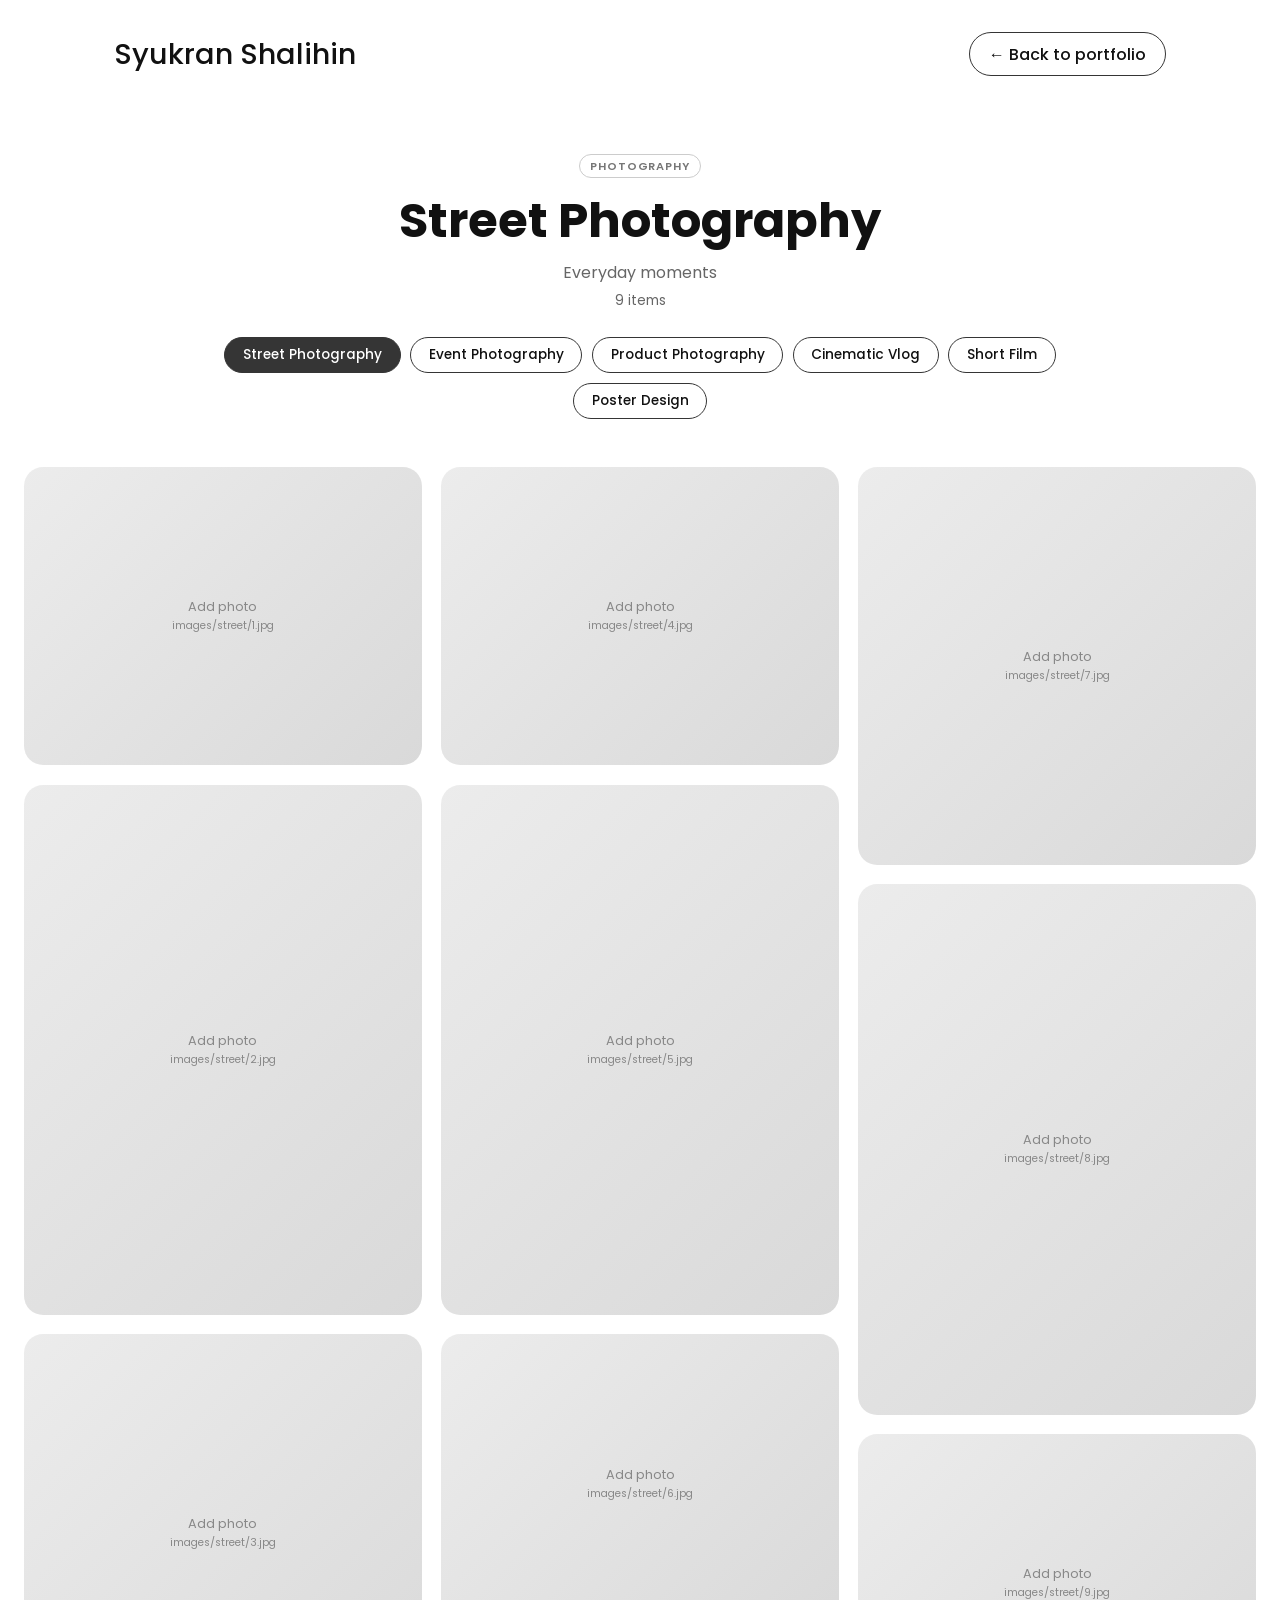
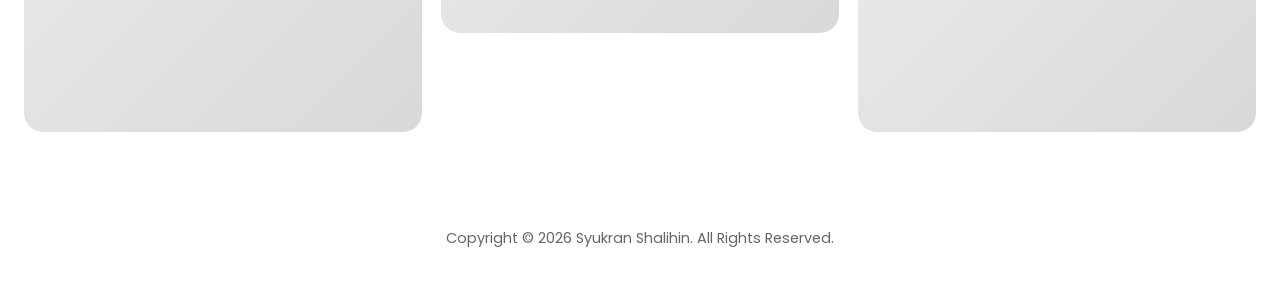
==== work.html @ bbb79373 "Add category pages" ====
<!DOCTYPE html>
<html lang="en">
<head>
  <meta charset="UTF-8" />
  <meta name="viewport" content="width=device-width, initial-scale=1.0" />
  <title>Gallery</title>
  <link rel="preconnect" href="https://fonts.googleapis.com" />
  <link rel="preconnect" href="https://fonts.gstatic.com" crossorigin />
  <link href="https://fonts.googleapis.com/css2?family=Poppins:wght@300;400;500;600;700&display=swap" rel="stylesheet" />
  <link rel="stylesheet" href="style.css" />
  <link rel="stylesheet" href="work.css" />
</head>
<body class="work-page">
  <nav class="nav">
    <a href="index.html" class="logo" id="logo"></a>
    <a href="index.html#gallery" class="back">← Back to portfolio</a>
  </nav>

  <header class="work-head">
    <span class="tag" id="w-tag"></span>
    <h1 id="w-title"></h1>
    <p id="w-caption"></p>
    <p class="count" id="w-count"></p>
    <div class="filters" id="w-other"></div>
  </header>

  <main class="work-main">
    <div id="w-grid"></div>
    <p class="empty-msg" id="w-empty" hidden>No items yet. Add photos or videos in <code>config.js</code>.</p>
  </main>

  <!-- LIGHTBOX -->
  <div class="lightbox" id="lb" hidden>
    <button class="lb-close" aria-label="Close">✕</button>
    <button class="lb-nav lb-prev" aria-label="Previous">‹</button>
    <figure>
      <img id="lb-img" alt="" />
      <figcaption id="lb-cap"></figcaption>
    </figure>
    <button class="lb-nav lb-next" aria-label="Next">›</button>
    <span class="lb-count" id="lb-count"></span>
  </div>

  <footer><p id="copy"></p></footer>

  <script src="config.js"></script>
  <script src="work.js"></script>
</body>
</html>
---- style.css ----
* { margin: 0; padding: 0; box-sizing: border-box; }
html { scroll-behavior: smooth; }
body { font-family: "Poppins", sans-serif; color: #111; background: #fff; }
a { color: inherit; text-decoration: none; }

/* NAV */
.nav { display: flex; justify-content: space-between; align-items: center;
  height: 15vh; max-width: 1100px; margin: 0 auto; padding: 0 1.5rem; }
.logo { font-size: 1.8rem; font-weight: 500; }
.nav-links { display: flex; gap: 2rem; list-style: none; font-size: 1.1rem; }
.nav-links a:hover { color: #888; text-decoration: underline; text-underline-offset: 1rem;
  text-decoration-color: #b5b5b5; }
.hamburger { display: none; background: none; border: 0; cursor: pointer; }
.hamburger span { display: block; width: 28px; height: 2px; background: #111; margin: 6px 0; transition: .3s; }
.hamburger.open span:nth-child(1) { transform: translateY(8px) rotate(45deg); }
.hamburger.open span:nth-child(2) { opacity: 0; }
.hamburger.open span:nth-child(3) { transform: translateY(-8px) rotate(-45deg); }
.mobile-menu { display: none; flex-direction: column; text-align: center; gap: 1rem;
  max-height: 0; overflow: hidden; transition: max-height .3s; background: #fff; }
.mobile-menu.open { max-height: 300px; padding-bottom: 1rem; }

/* SECTIONS */
section { min-height: fit-content; padding: 4vh 1.5rem 10vh; max-width: 1100px; margin: 0 auto; }
.small { font-weight: 600; color: #555; }
.center { text-align: center; }
.title { font-size: 3rem; text-align: center; margin-bottom: 3rem; }

/* PHOTOS */
.photo { background: #eee center/cover no-repeat; position: relative; }
.photo.empty { background-image: linear-gradient(135deg,#ececec,#d9d9d9); }
.photo.empty::after { content: "Add photo"; position: absolute; inset: 0; display: grid;
  place-items: center; color: #888; font-size: .9rem; }

/* HERO */
.hero { display: flex; justify-content: center; align-items: center; gap: 5rem; min-height: 80vh; }
.hero-pic { width: 400px; height: 400px; border-radius: 50%; flex-shrink: 0; }
.hero-text { text-align: center; }
.hero-text h1 { font-size: 3rem; margin: .3rem 0; }
.role { font-size: 1.6rem; color: #555; font-weight: 600; margin-bottom: 1.5rem; }
.btns { display: flex; justify-content: center; gap: 1rem; }
.btn { font-weight: 600; padding: 1rem; width: 8.5rem; border-radius: 2rem;
  border: 2px solid #353535; transition: .3s; font-size: .9rem; cursor: pointer; }
.btn-outline:hover { background: #353535; color: #fff; }
.btn-dark { background: #353535; color: #fff; }
.btn-dark:hover { background: #000; }
.socials { display: flex; justify-content: center; gap: 1rem; margin-top: 1.2rem; }
.socials a { width: 34px; height: 34px; border-radius: 50%; background: #111; color: #fff;
  display: grid; place-items: center; transition: .2s; }
.socials a:hover { transform: translateY(-3px); }
.socials svg { width: 17px; height: 17px; fill: #fff; }

/* ABOUT */
.about-wrap { display: flex; gap: 4rem; align-items: center; }
.about-pic { width: 400px; height: 400px; border-radius: 2rem; flex-shrink: 0; }
.cards { display: flex; gap: 2rem; margin-bottom: 2rem; }
.card { flex: 1; padding: 1.5rem; border: 1px solid #a3a3a3; border-radius: 2rem; text-align: center; }
.card .icon { font-size: 1.8rem; }
.card h3 { margin: .4rem 0; }
.about-text { color: #555; line-height: 1.7; }

/* SKILLS */
.skills { display: flex; gap: 2rem; }
.skill-box { flex: 1; padding: 1.5rem 2rem; border: 1px solid #a3a3a3; border-radius: 2rem; }
.skill-box h3 { text-align: center; color: #555; font-size: 1.6rem; margin-bottom: 2rem; }
.skill-list { display: grid; grid-template-columns: 1fr 1fr; gap: 1.8rem 1rem; }
.skill { display: flex; gap: .7rem; align-items: flex-start; }
.check { width: 22px; height: 22px; border-radius: 50%; background: #111; color: #fff;
  display: grid; place-items: center; font-size: .75rem; flex-shrink: 0; margin-top: 3px; }
.skill h4 { font-size: 1.05rem; }
.skill p { color: #666; font-size: .9rem; }

/* GALLERY */
.grid { display: grid; grid-template-columns: repeat(3, 1fr); gap: 1.5rem; }
.tile { border: 1px solid #a3a3a3; border-radius: 2rem; padding: 1rem; background: #fafafa;
  transition: transform .3s, box-shadow .3s; }
.tile:hover { transform: translateY(-6px); box-shadow: 0 12px 30px rgba(0,0,0,.08); }
.tile .photo { aspect-ratio: 4/3; border-radius: 1.4rem; }
.tile h3 { margin-top: 1rem; text-align: center; }
.tile p { text-align: center; color: #666; font-size: .9rem; }
.tile .view { display: block; width: fit-content; margin: .8rem auto 0; }

.tile[hidden] { display: none; }
a.tile { display: block; cursor: pointer; }
.open-hint { display: block; text-align: center; margin-top: .7rem; font-size: .85rem; font-weight: 600;
  color: #353535; opacity: .55; transition: opacity .3s; }
.tile:hover .open-hint { opacity: 1; }
.photo.empty .play { top: auto; bottom: 14px; width: 40px; height: 40px; font-size: .85rem; }
.tag { display: block; width: fit-content; margin: .9rem auto 0; font-size: .7rem; font-weight: 600;
  letter-spacing: .08em; text-transform: uppercase; color: #777; border: 1px solid #ccc;
  border-radius: 1rem; padding: .15rem .6rem; }
.tile .tag + h3 { margin-top: .4rem; }
.play { position: absolute; inset: 0; margin: auto; width: 54px; height: 54px; border-radius: 50%;
  background: rgba(0,0,0,.6); color: #fff; display: grid; place-items: center; font-size: 1.1rem;
  padding-left: 4px; transition: transform .3s; z-index: 1; }
.tile:hover .play { transform: scale(1.12); }
.filters { display: flex; justify-content: center; flex-wrap: wrap; gap: .6rem; margin: -1.5rem 0 2rem; }
.filters button { font: 500 .9rem Poppins; padding: .5rem 1.2rem; border-radius: 2rem;
  border: 1px solid #353535; background: #fff; cursor: pointer; transition: .2s; }
.filters button:hover, .filters button.active { background: #353535; color: #fff; }

/* CONTACT */
.contact-box { display: flex; justify-content: center; flex-wrap: wrap; gap: 2rem;
  border: 1px solid #a3a3a3; border-radius: 2rem; padding: 1.2rem 2rem;
  width: fit-content; margin: 0 auto; }
.contact-box a { display: flex; align-items: center; gap: .6rem; }
.contact-box a:hover { color: #888; }
.contact-box svg { width: 24px; height: 24px; }

footer { padding-bottom: 3rem; }
footer .nav-links { justify-content: center; margin-bottom: 1.5rem; }
#copy { text-align: center; color: #666; font-size: .9rem; }

/* REVEAL ANIMATION */
.reveal { opacity: 0; transform: translateY(30px); transition: opacity .8s, transform .8s; }
.reveal.show { opacity: 1; transform: none; }

/* PHOTO EDITOR */
#edit-toggle { position: fixed; right: 1rem; bottom: 1rem; z-index: 50; padding: .7rem 1.1rem;
  border-radius: 2rem; border: 0; background: #111; color: #fff; font: 500 .85rem Poppins; cursor: pointer;
  box-shadow: 0 6px 20px rgba(0,0,0,.2); }
body.editing #edit-toggle { background: #e2483d; }
body.editing .photo { cursor: pointer; outline: 3px dashed #e2483d; outline-offset: 4px; }
body.editing .photo::before { content: "Click to change"; position: absolute; left: 50%; bottom: 10px;
  transform: translateX(-50%); background: rgba(0,0,0,.7); color: #fff; font-size: .75rem;
  padding: .3rem .7rem; border-radius: 1rem; white-space: nowrap; z-index: 2; }

/* RESPONSIVE */
@media (max-width: 1000px) {
  .hero, .about-wrap, .skills { flex-direction: column; }
  .hero { gap: 2rem; }
  .hero-pic, .about-pic { width: 280px; height: 280px; }
  .grid { grid-template-columns: repeat(2, 1fr); }
}
@media (max-width: 700px) {
  .nav > .nav-links { display: none; }
  .hamburger { display: block; }
  .mobile-menu { display: flex; }
  footer .nav-links { flex-wrap: wrap; gap: 1rem; }
  .title { font-size: 2.3rem; }
  .hero-text h1 { font-size: 2.4rem; }
  .role { font-size: 1.2rem; }
  .cards { flex-direction: column; }
  .grid, .skill-list { grid-template-columns: 1fr; }
}
---- work.css ----
/* ===== Category page (work.html) ===== */
.work-page .nav { height: 12vh; }
.back { font-weight: 500; padding: .55rem 1.2rem; border: 1px solid #353535; border-radius: 2rem; transition: .2s; }
.back:hover { background: #353535; color: #fff; }

.work-head { text-align: center; max-width: 900px; margin: 0 auto; padding: 2rem 1.5rem 1rem; }
.work-head h1 { font-size: 3rem; margin: .4rem 0 .2rem; }
.work-head p { color: #666; }
.work-head .count { font-size: .85rem; margin: .4rem 0 1.6rem; }
.work-head .filters { margin: 0; }
.work-head .filters a { font: 500 .85rem Poppins; padding: .45rem 1.1rem; border-radius: 2rem;
  border: 1px solid #353535; transition: .2s; }
.work-head .filters a:hover, .work-head .filters a.active { background: #353535; color: #fff; }

.work-main { max-width: 1300px; margin: 0 auto; padding: 2rem 1.5rem 6rem; }

/* photos: masonry */
.masonry { columns: 3 320px; column-gap: 1.2rem; }
.m-item { break-inside: avoid; margin-bottom: 1.2rem; border-radius: 1.2rem; overflow: hidden;
  cursor: zoom-in; position: relative; background: #eee; display: block; }
.m-item img { width: 100%; display: block; transition: transform .5s; }
.m-item:hover img { transform: scale(1.04); }
.m-item figcaption { position: absolute; left: 0; right: 0; bottom: 0; padding: 1.5rem .9rem .7rem;
  color: #fff; font-size: .85rem; background: linear-gradient(transparent, rgba(0,0,0,.65));
  opacity: 0; transition: opacity .3s; }
.m-item:hover figcaption { opacity: 1; }
.m-item.missing { aspect-ratio: 4/3; cursor: default; display: grid; place-items: center;
  background: linear-gradient(135deg,#ececec,#d9d9d9); color: #888; font-size: .8rem; text-align: center; padding: 1rem; }
.m-item.missing:nth-child(3n+2) { aspect-ratio: 3/4; }
.m-item.missing:nth-child(4n+3) { aspect-ratio: 1/1; }

/* videos */
.vgrid { display: grid; grid-template-columns: repeat(auto-fill, minmax(420px, 1fr)); gap: 1.6rem; }
.v-item { border: 1px solid #ddd; border-radius: 1.4rem; overflow: hidden; background: #fafafa; }
.v-frame { position: relative; aspect-ratio: 16/9; background: #111; }
.v-frame iframe, .v-frame video, .v-frame img { position: absolute; inset: 0; width: 100%; height: 100%;
  border: 0; object-fit: cover; }
.v-thumb { cursor: pointer; }
.v-thumb .play { width: 64px; height: 64px; font-size: 1.3rem; }
.v-thumb:hover .play { transform: scale(1.12); }
.v-item p { padding: .9rem 1.1rem; font-weight: 500; }
.v-link { display: grid; place-items: center; color: #fff; font-weight: 600; gap: .5rem; }

.empty-msg { text-align: center; color: #777; padding: 3rem 0; }

/* lightbox */
.lightbox { position: fixed; inset: 0; z-index: 100; background: rgba(10,10,10,.95);
  display: flex; align-items: center; justify-content: center; }
.lightbox[hidden] { display: none; }
.lightbox figure { max-width: 90vw; max-height: 88vh; text-align: center; }
.lightbox img { max-width: 90vw; max-height: 80vh; object-fit: contain; border-radius: .6rem;
  animation: lbIn .25s ease; }
@keyframes lbIn { from { opacity: 0; transform: scale(.97); } }
.lightbox figcaption { color: #ddd; margin-top: .8rem; font-size: .95rem; }
.lb-close, .lb-nav { position: absolute; background: rgba(255,255,255,.1); color: #fff; border: 0;
  cursor: pointer; border-radius: 50%; transition: background .2s; }
.lb-close:hover, .lb-nav:hover { background: rgba(255,255,255,.25); }
.lb-close { top: 1.2rem; right: 1.2rem; width: 44px; height: 44px; font-size: 1.1rem; }
.lb-nav { top: 50%; transform: translateY(-50%); width: 54px; height: 54px; font-size: 2rem; line-height: 1; }
.lb-prev { left: 1.2rem; } .lb-next { right: 1.2rem; }
.lb-count { position: absolute; top: 1.6rem; left: 1.6rem; color: #aaa; font-size: .85rem; }

@media (max-width: 700px) {
  .work-head h1 { font-size: 2.1rem; }
  .vgrid { grid-template-columns: 1fr; }
  .masonry { columns: 2 150px; column-gap: .7rem; }
  .m-item { margin-bottom: .7rem; border-radius: .8rem; }
  .lb-nav { width: 42px; height: 42px; font-size: 1.5rem; }
  .lb-prev { left: .4rem; } .lb-next { right: .4rem; }
  .back { font-size: .8rem; padding: .45rem .9rem; }
  .work-page .nav .logo { font-size: 1.2rem; }
}
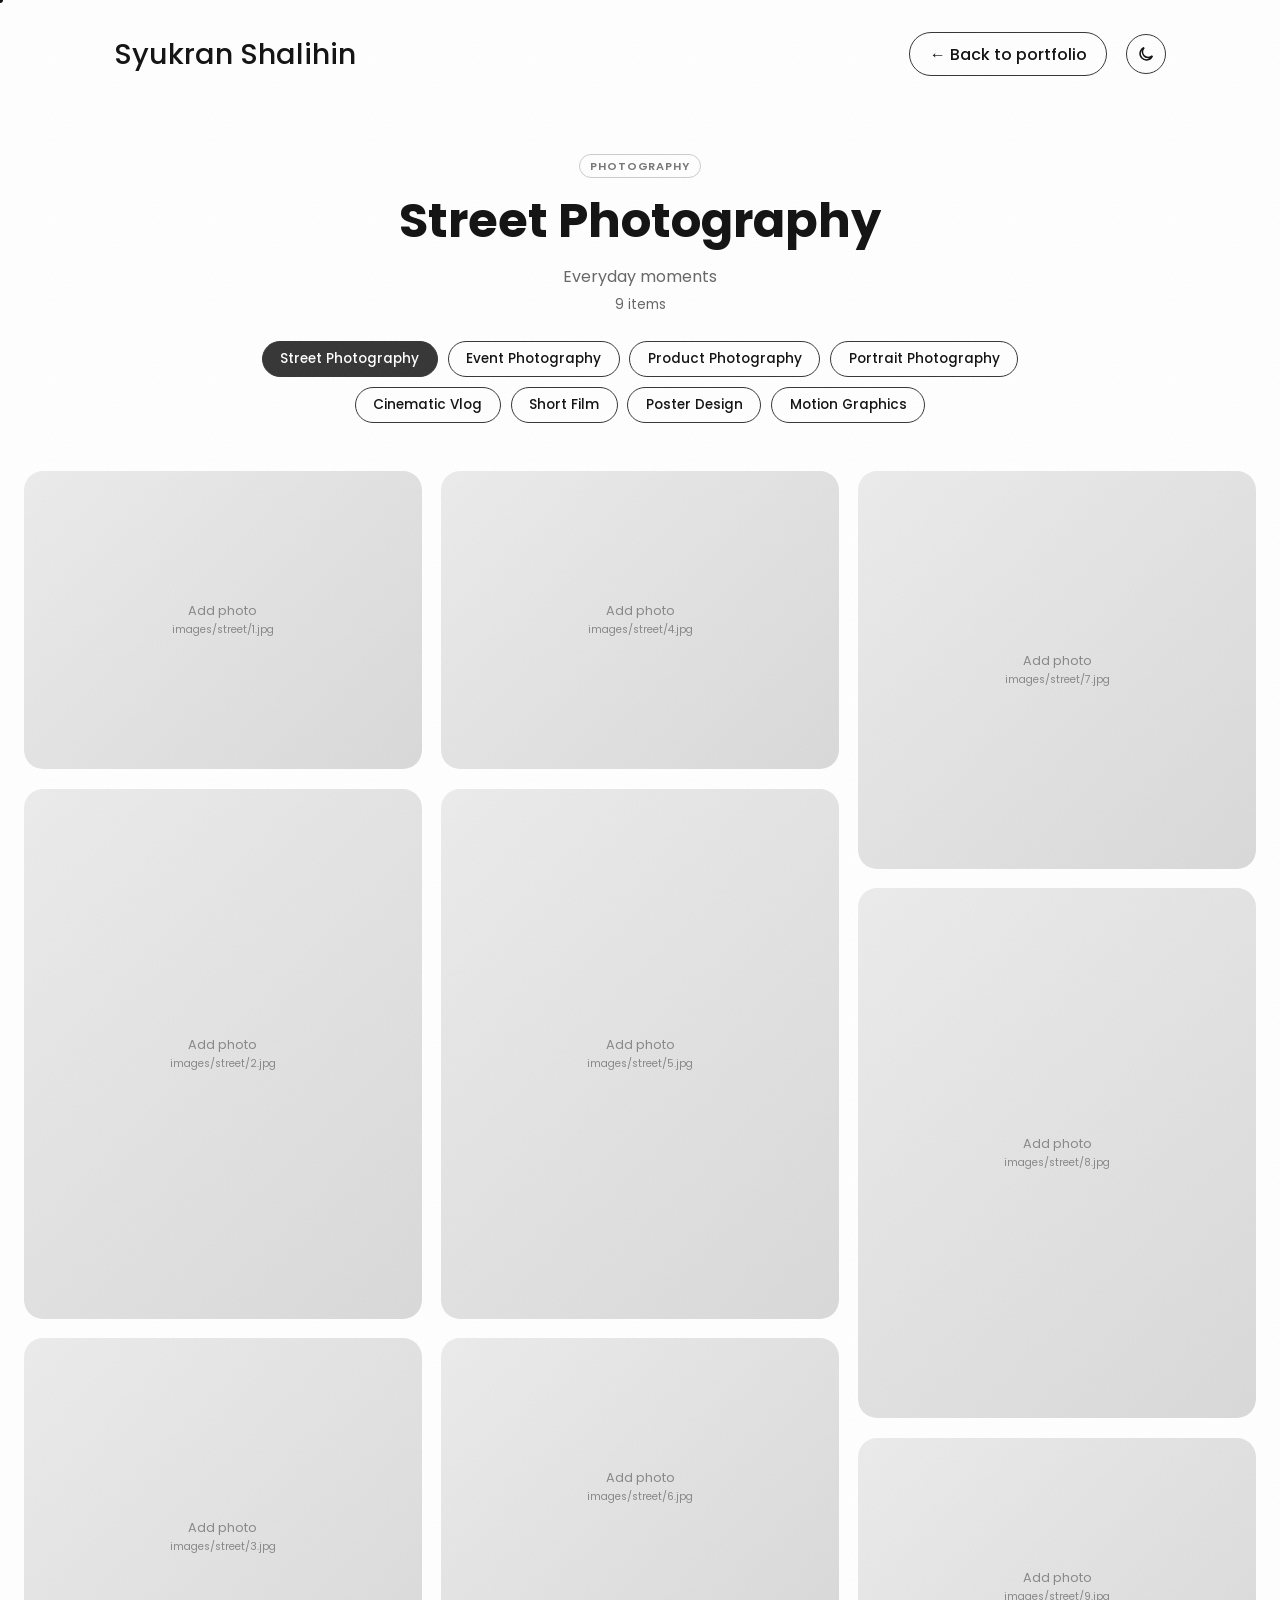
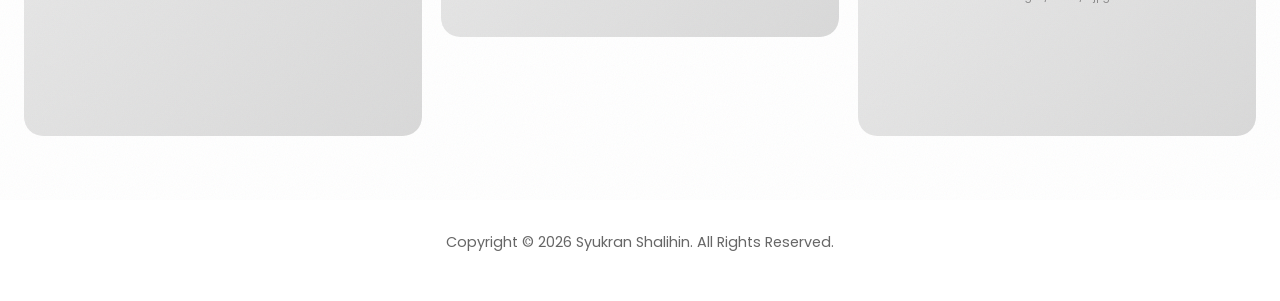
==== commit f08a64b7: "Add premium effects" ====
--- a/work.html
+++ b/work.html
@@ -9,6 +9,7 @@
   <link href="https://fonts.googleapis.com/css2?family=Poppins:wght@300;400;500;600;700&display=swap" rel="stylesheet" />
   <link rel="stylesheet" href="style.css" />
   <link rel="stylesheet" href="work.css" />
+  <link rel="stylesheet" href="effects.css" />
 </head>
 <body class="work-page">
   <nav class="nav">
@@ -25,7 +26,9 @@
   </header>
 
   <main class="work-main">
+    <div class="subs" id="w-subs" hidden></div>
     <div id="w-grid"></div>
+    <p class="empty-msg" id="w-subempty" hidden>No photos here yet.</p>
     <p class="empty-msg" id="w-empty" hidden>No items yet. Add photos or videos in <code>config.js</code>.</p>
   </main>
 
@@ -45,5 +48,6 @@
 
   <script src="config.js"></script>
   <script src="work.js"></script>
+  <script src="effects.js"></script>
 </body>
 </html>
--- a/style.css
+++ b/style.css
@@ -105,6 +105,9 @@
 .contact-box a { display: flex; align-items: center; gap: .6rem; }
 .contact-box a:hover { color: #888; }
 .contact-box svg { width: 24px; height: 24px; }
+svg.ig { fill: none !important; stroke: currentColor; stroke-width: 2.2; }
+svg.ig .dot { fill: currentColor; stroke: none; }
+.socials a { color: #fff; }
 
 footer { padding-bottom: 3rem; }
 footer .nav-links { justify-content: center; margin-bottom: 1.5rem; }
@@ -113,16 +116,6 @@
 /* REVEAL ANIMATION */
 .reveal { opacity: 0; transform: translateY(30px); transition: opacity .8s, transform .8s; }
 .reveal.show { opacity: 1; transform: none; }
-
-/* PHOTO EDITOR */
-#edit-toggle { position: fixed; right: 1rem; bottom: 1rem; z-index: 50; padding: .7rem 1.1rem;
-  border-radius: 2rem; border: 0; background: #111; color: #fff; font: 500 .85rem Poppins; cursor: pointer;
-  box-shadow: 0 6px 20px rgba(0,0,0,.2); }
-body.editing #edit-toggle { background: #e2483d; }
-body.editing .photo { cursor: pointer; outline: 3px dashed #e2483d; outline-offset: 4px; }
-body.editing .photo::before { content: "Click to change"; position: absolute; left: 50%; bottom: 10px;
-  transform: translateX(-50%); background: rgba(0,0,0,.7); color: #fff; font-size: .75rem;
-  padding: .3rem .7rem; border-radius: 1rem; white-space: nowrap; z-index: 2; }
 
 /* RESPONSIVE */
 @media (max-width: 1000px) {
--- a/work.css
+++ b/work.css
@@ -35,11 +35,23 @@
 .v-frame { position: relative; aspect-ratio: 16/9; background: #111; }
 .v-frame iframe, .v-frame video, .v-frame img { position: absolute; inset: 0; width: 100%; height: 100%;
   border: 0; object-fit: cover; }
+.v-frame video { object-fit: contain; background: #000; }
 .v-thumb { cursor: pointer; }
 .v-thumb .play { width: 64px; height: 64px; font-size: 1.3rem; }
 .v-thumb:hover .play { transform: scale(1.12); }
 .v-item p { padding: .9rem 1.1rem; font-weight: 500; }
 .v-link { display: grid; place-items: center; color: #fff; font-weight: 600; gap: .5rem; }
+
+/* sub-filters (Wedding / Concert …) */
+.subs { display: flex; justify-content: center; flex-wrap: wrap; gap: .5rem; margin: 0 0 2rem; }
+.subs[hidden] { display: none; }
+.subs button { font: 500 .95rem Poppins; padding: .55rem 1.3rem; border-radius: 2rem; cursor: pointer;
+  border: 0; background: #f0f0f0; color: #333; transition: .2s; }
+.subs button span { font-size: .75rem; opacity: .55; margin-left: .2rem; }
+.subs button:hover { background: #e2e2e2; }
+.subs button.active { background: #111; color: #fff; }
+.subs button.active span { opacity: .8; }
+.m-item[hidden], .v-item[hidden] { display: none; }
 
 .empty-msg { text-align: center; color: #777; padding: 3rem 0; }
 
--- a/effects.css
+++ b/effects.css
@@ -0,0 +1,111 @@
+/* ============================================================
+   PREMIUM EFFECTS — cursor, text reveal, parallax, grain, dark mode
+   Turn things on/off at the top of effects.js
+   ============================================================ */
+
+body { transition: background-color .5s ease, color .5s ease; }
+
+/* ---------- FILM GRAIN ---------- */
+.fx-grain {
+  position: fixed; inset: -100%; width: 300%; height: 300%;
+  pointer-events: none; z-index: 9998; opacity: .055;
+  background-image: url("data:image/svg+xml,%3Csvg xmlns='http://www.w3.org/2000/svg' width='160' height='160'%3E%3Cfilter id='n'%3E%3CfeTurbulence type='fractalNoise' baseFrequency='.9' numOctaves='3' stitchTiles='stitch'/%3E%3C/filter%3E%3Crect width='100%25' height='100%25' filter='url(%23n)'/%3E%3C/svg%3E");
+  animation: fxGrain 1s steps(6) infinite;
+}
+body.dark .fx-grain { opacity: .08; }
+@keyframes fxGrain {
+  0% { transform: translate(0, 0); }   20% { transform: translate(-3%, 2%); }
+  40% { transform: translate(2%, -3%); } 60% { transform: translate(-2%, -1%); }
+  80% { transform: translate(3%, 3%); }  100% { transform: translate(0, 0); }
+}
+
+/* ---------- CUSTOM CURSOR ---------- */
+body.fx-cursor-on, body.fx-cursor-on a, body.fx-cursor-on button { cursor: none; }
+.fx-dot, .fx-ring { position: fixed; top: 0; left: 0; pointer-events: none; z-index: 9999;
+  border-radius: 50%; transform: translate(-50%, -50%); }
+.fx-dot { width: 6px; height: 6px; background: #111; transition: opacity .2s; }
+.fx-ring { width: 38px; height: 38px; border: 1px solid rgba(17,17,17,.45);
+  display: grid; place-items: center; font: 600 .7rem Poppins, sans-serif; letter-spacing: .06em;
+  color: transparent; text-transform: uppercase;
+  transition: width .35s cubic-bezier(.2,.8,.2,1), height .35s cubic-bezier(.2,.8,.2,1),
+              background .3s, border-color .3s, color .2s; }
+.fx-ring.hover { width: 56px; height: 56px; border-color: rgba(17,17,17,.8); }
+.fx-ring.label { width: 86px; height: 86px; background: #111; border-color: #111; color: #fff; }
+.fx-ring.label + .fx-dot, .fx-dot.hide { opacity: 0; }
+.fx-ring.down { transform: translate(-50%, -50%) scale(.85); }
+body.dark .fx-dot { background: #f2f2f2; }
+body.dark .fx-ring { border-color: rgba(242,242,242,.45); }
+body.dark .fx-ring.hover { border-color: rgba(242,242,242,.85); }
+body.dark .fx-ring.label { background: #f2f2f2; border-color: #f2f2f2; color: #111; }
+
+/* ---------- TEXT REVEAL ---------- */
+.fx-split .fx-w { display: inline-block; overflow: hidden; vertical-align: top; padding-bottom: .08em; }
+.fx-split .fx-w > span { display: inline-block; transform: translateY(105%);
+  transition: transform .9s cubic-bezier(.2,.8,.2,1); transition-delay: calc(var(--i) * 70ms); }
+.fx-split.fx-in .fx-w > span { transform: none; }
+.fx-fade { opacity: 0; transform: translateY(14px); transition: opacity .9s ease .25s, transform .9s ease .25s; }
+.fx-fade.fx-in { opacity: 1; transform: none; }
+
+/* ---------- PARALLAX ---------- */
+.fx-par { will-change: transform; }
+
+/* ---------- THEME TOGGLE ---------- */
+.fx-theme { width: 40px; height: 40px; border-radius: 50%; border: 1px solid #353535; background: transparent;
+  display: grid; place-items: center; cursor: pointer; transition: background .3s, transform .4s; flex-shrink: 0; }
+.fx-theme:hover { background: #353535; }
+.fx-theme:hover svg { stroke: #fff; }
+.fx-theme svg { width: 18px; height: 18px; fill: none; stroke: #111; stroke-width: 2; stroke-linecap: round; transition: stroke .3s; }
+.fx-theme:active { transform: rotate(40deg) scale(.9); }
+.nav .fx-right { display: flex; align-items: center; gap: 1.2rem; }
+
+/* ---------- DARK MODE ---------- */
+body.dark { background: #0d0d0d; color: #ececec; }
+body.dark .small, body.dark .role, body.dark .about-text, body.dark .tile p, body.dark .skill p,
+body.dark .skill-box h3, body.dark #copy, body.dark .work-head p, body.dark .empty-msg,
+body.dark .open-hint, body.dark .card p { color: #a9a9a9; }
+body.dark .nav-links a:hover { color: #fff; }
+body.dark .mobile-menu { background: #0d0d0d; }
+body.dark .hamburger span { background: #ececec; }
+body.dark .card, body.dark .skill-box, body.dark .tile, body.dark .contact-box,
+body.dark .v-item { border-color: #2a2a2a; background: #141414; }
+body.dark .tile:hover { box-shadow: 0 14px 40px rgba(0,0,0,.6); }
+body.dark .photo { background-color: #1c1c1c; }
+body.dark .photo.empty { background-image: linear-gradient(135deg, #1e1e1e, #262626); }
+body.dark .photo.empty::after { color: #666; }
+body.dark .tag { color: #9a9a9a; border-color: #3a3a3a; }
+body.dark .open-hint { color: #ddd; }
+body.dark .btn { border-color: #ececec; }
+body.dark .btn-outline:hover { background: #ececec; color: #111; }
+body.dark .btn-dark { background: #ececec; color: #111; }
+body.dark .btn-dark:hover { background: #fff; }
+body.dark .socials a { background: #ececec; color: #111; }
+body.dark .socials svg { fill: #111; }
+body.dark .socials svg.ig { fill: none !important; stroke: #111; }
+body.dark .socials svg.ig .dot { fill: #111; }
+body.dark .check { background: #ececec; color: #111; }
+body.dark .filters button, body.dark .work-head .filters a, body.dark .back { background: transparent; color: #ececec; border-color: #555; }
+body.dark .filters button:hover, body.dark .filters button.active,
+body.dark .work-head .filters a:hover, body.dark .work-head .filters a.active,
+body.dark .back:hover { background: #ececec; color: #111; border-color: #ececec; }
+body.dark .subs button { background: #1c1c1c; color: #ddd; }
+body.dark .subs button:hover { background: #2a2a2a; }
+body.dark .subs button.active { background: #ececec; color: #111; }
+body.dark .m-item { background: #1c1c1c; }
+body.dark .m-item.missing { background: linear-gradient(135deg, #1e1e1e, #262626); color: #666; }
+body.dark .fx-theme { border-color: #555; }
+body.dark .fx-theme svg { stroke: #ececec; }
+body.dark .fx-theme:hover { background: #ececec; }
+body.dark .fx-theme:hover svg { stroke: #111; }
+
+@media (max-width: 700px) {
+  .nav .fx-right .nav-links { display: none; }
+  .fx-theme { width: 36px; height: 36px; }
+  .nav .fx-right { gap: .9rem; }
+  .nav > .logo { font-size: 1.3rem; }
+}
+
+/* ---------- RESPECT "REDUCE MOTION" ---------- */
+@media (prefers-reduced-motion: reduce) {
+  .fx-grain { animation: none; }
+  .fx-split .fx-w > span, .fx-fade { transition: none; transform: none; opacity: 1; }
+}
